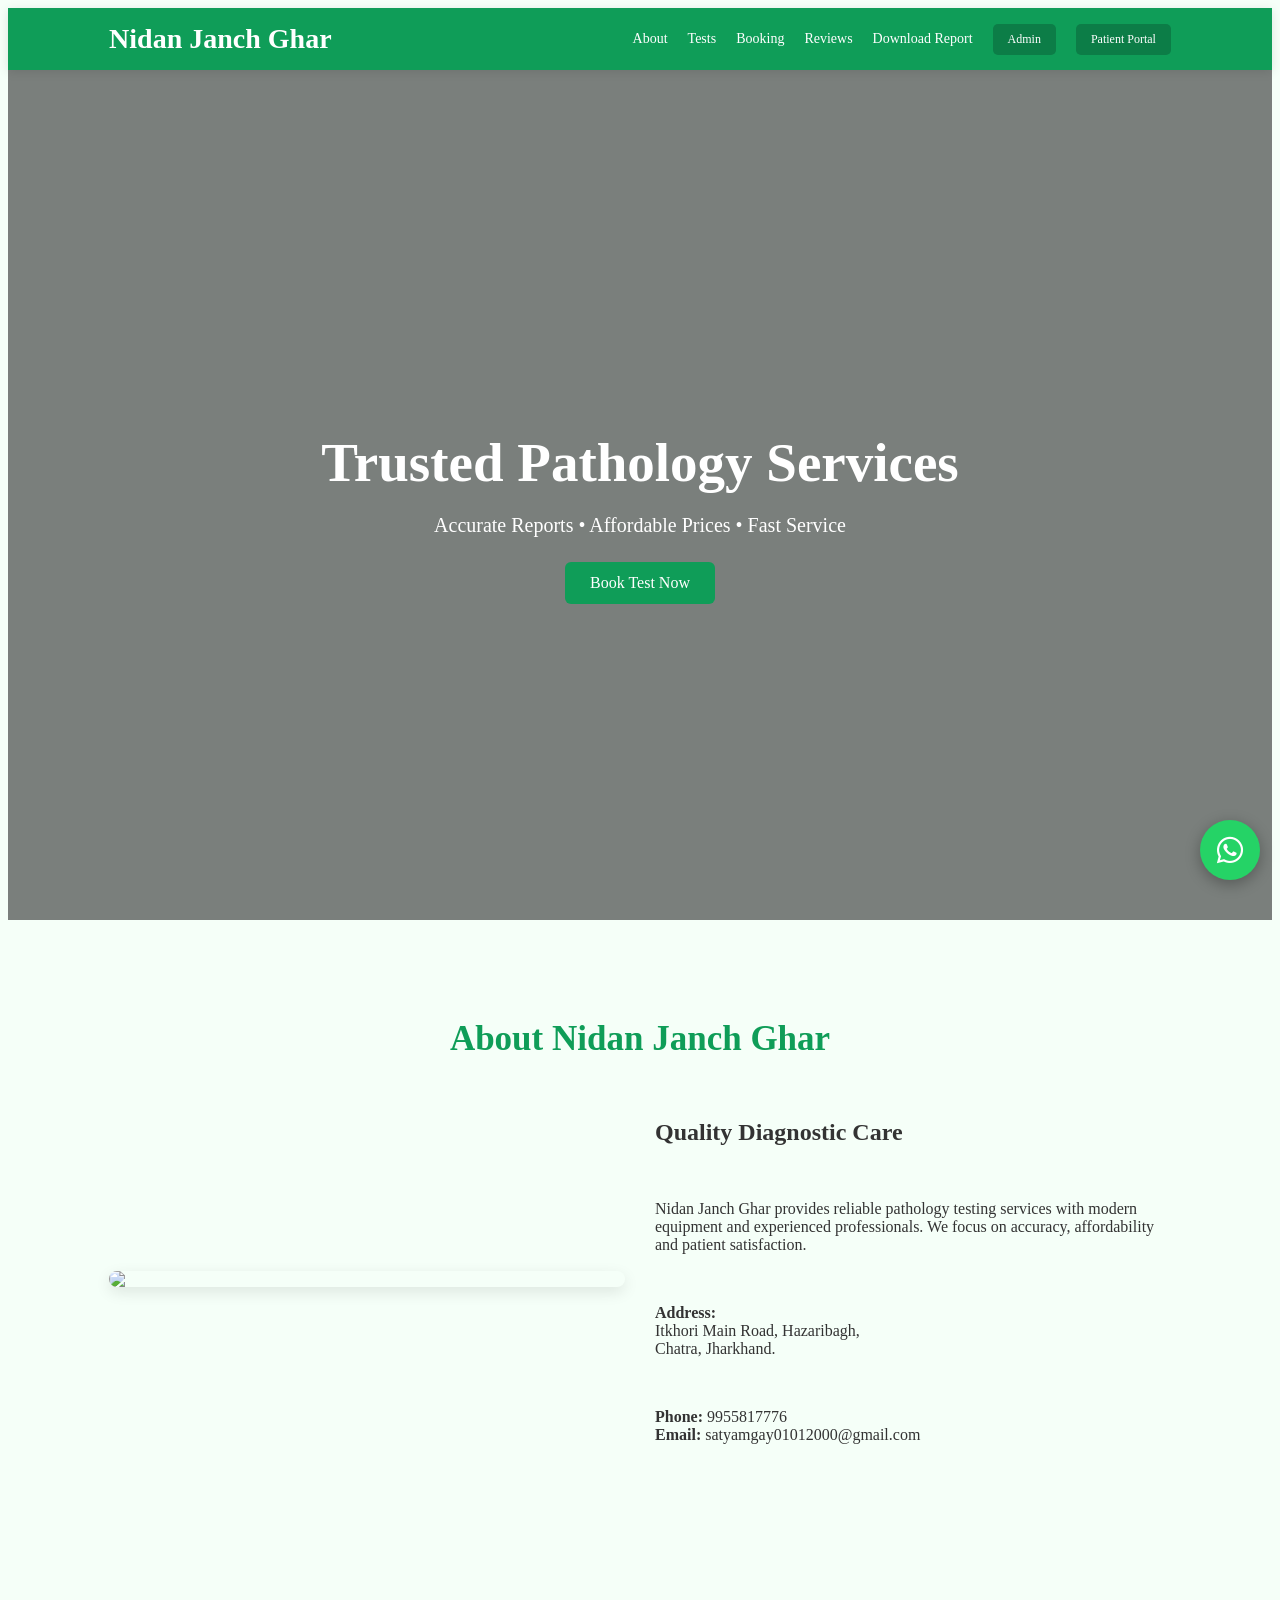
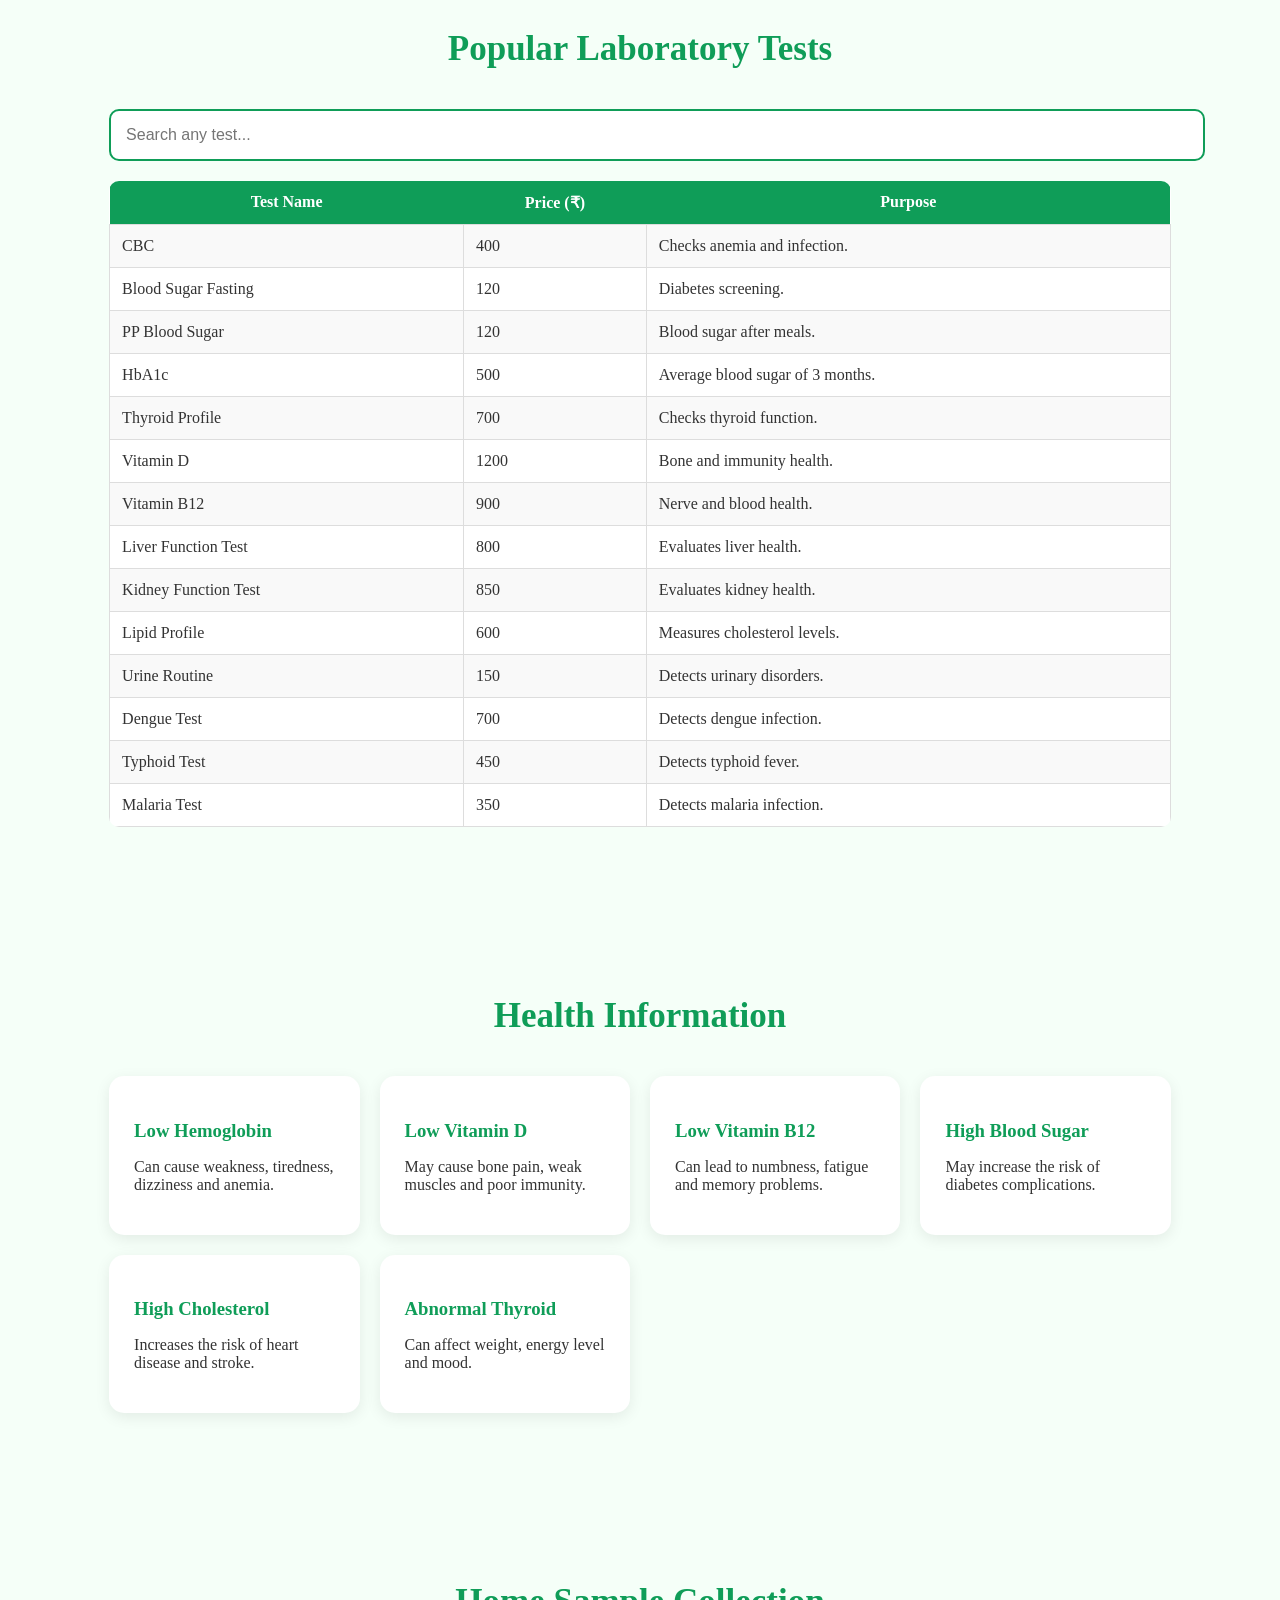
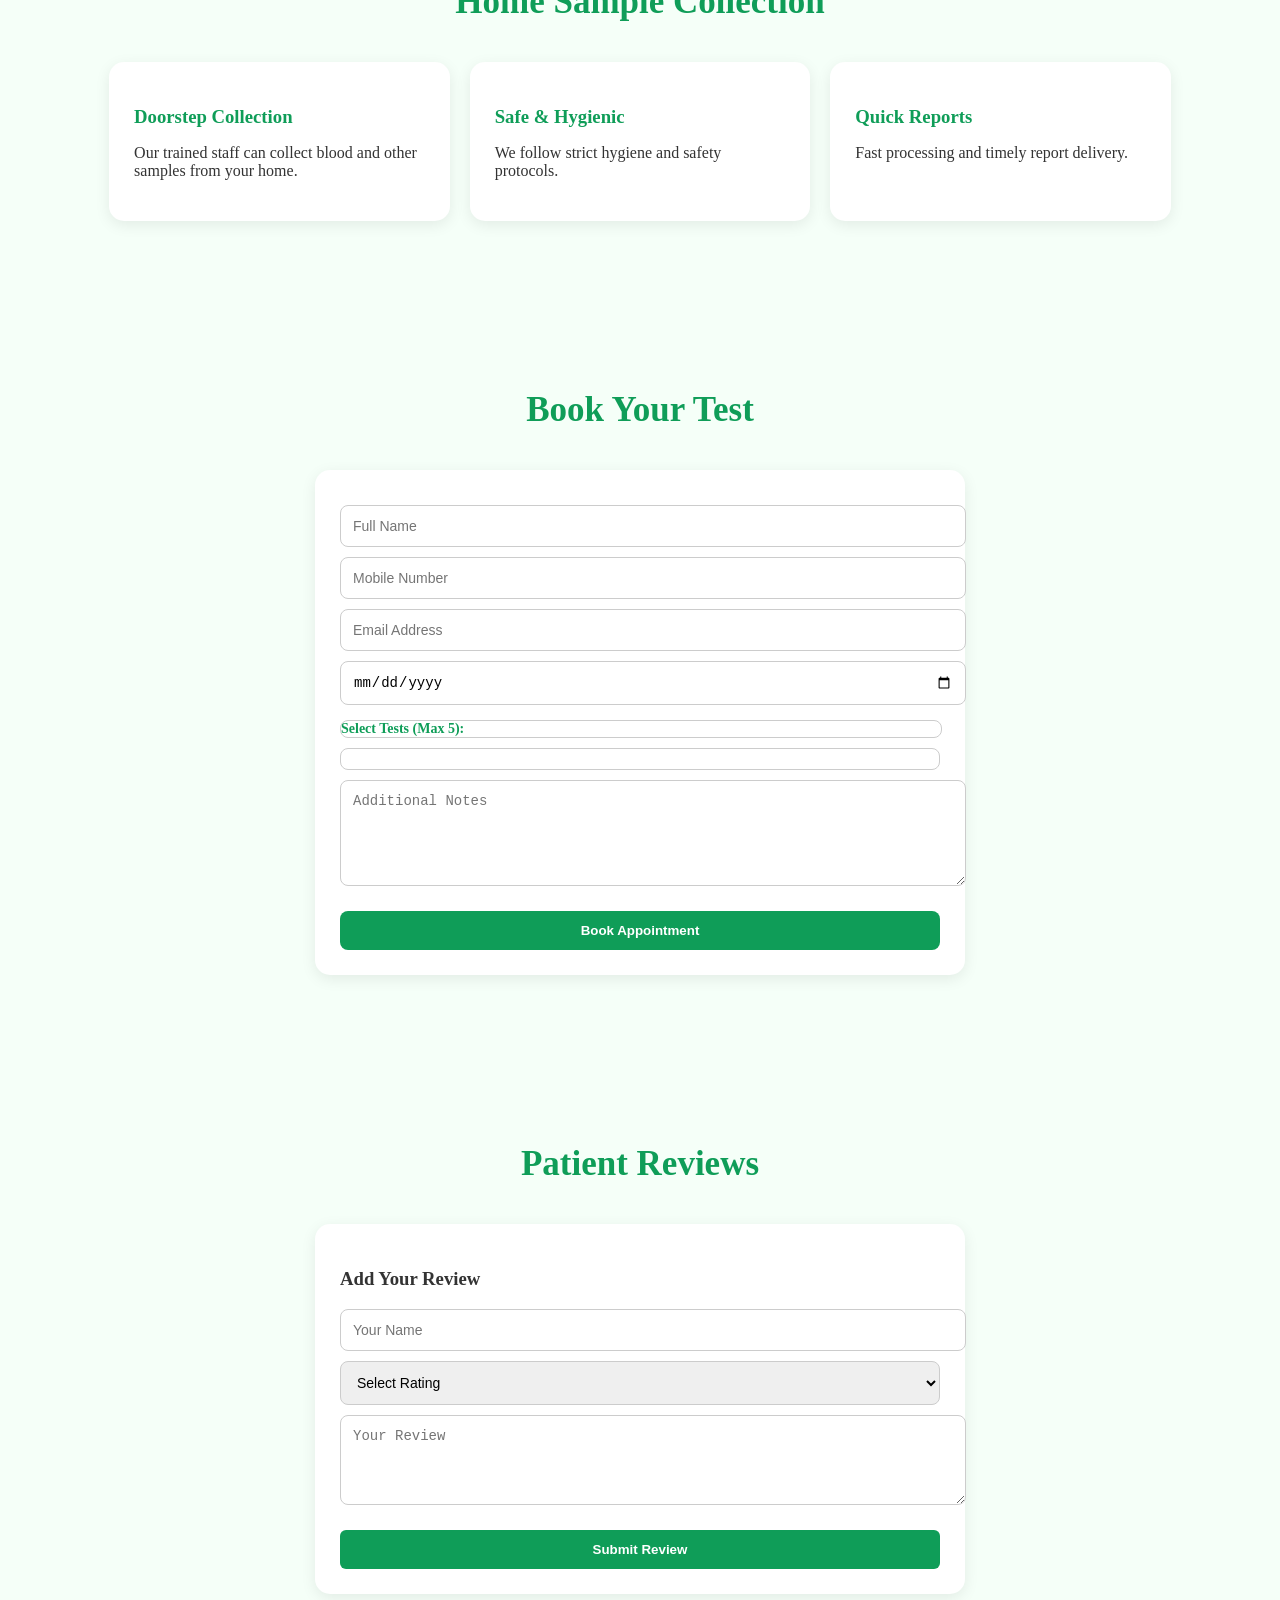
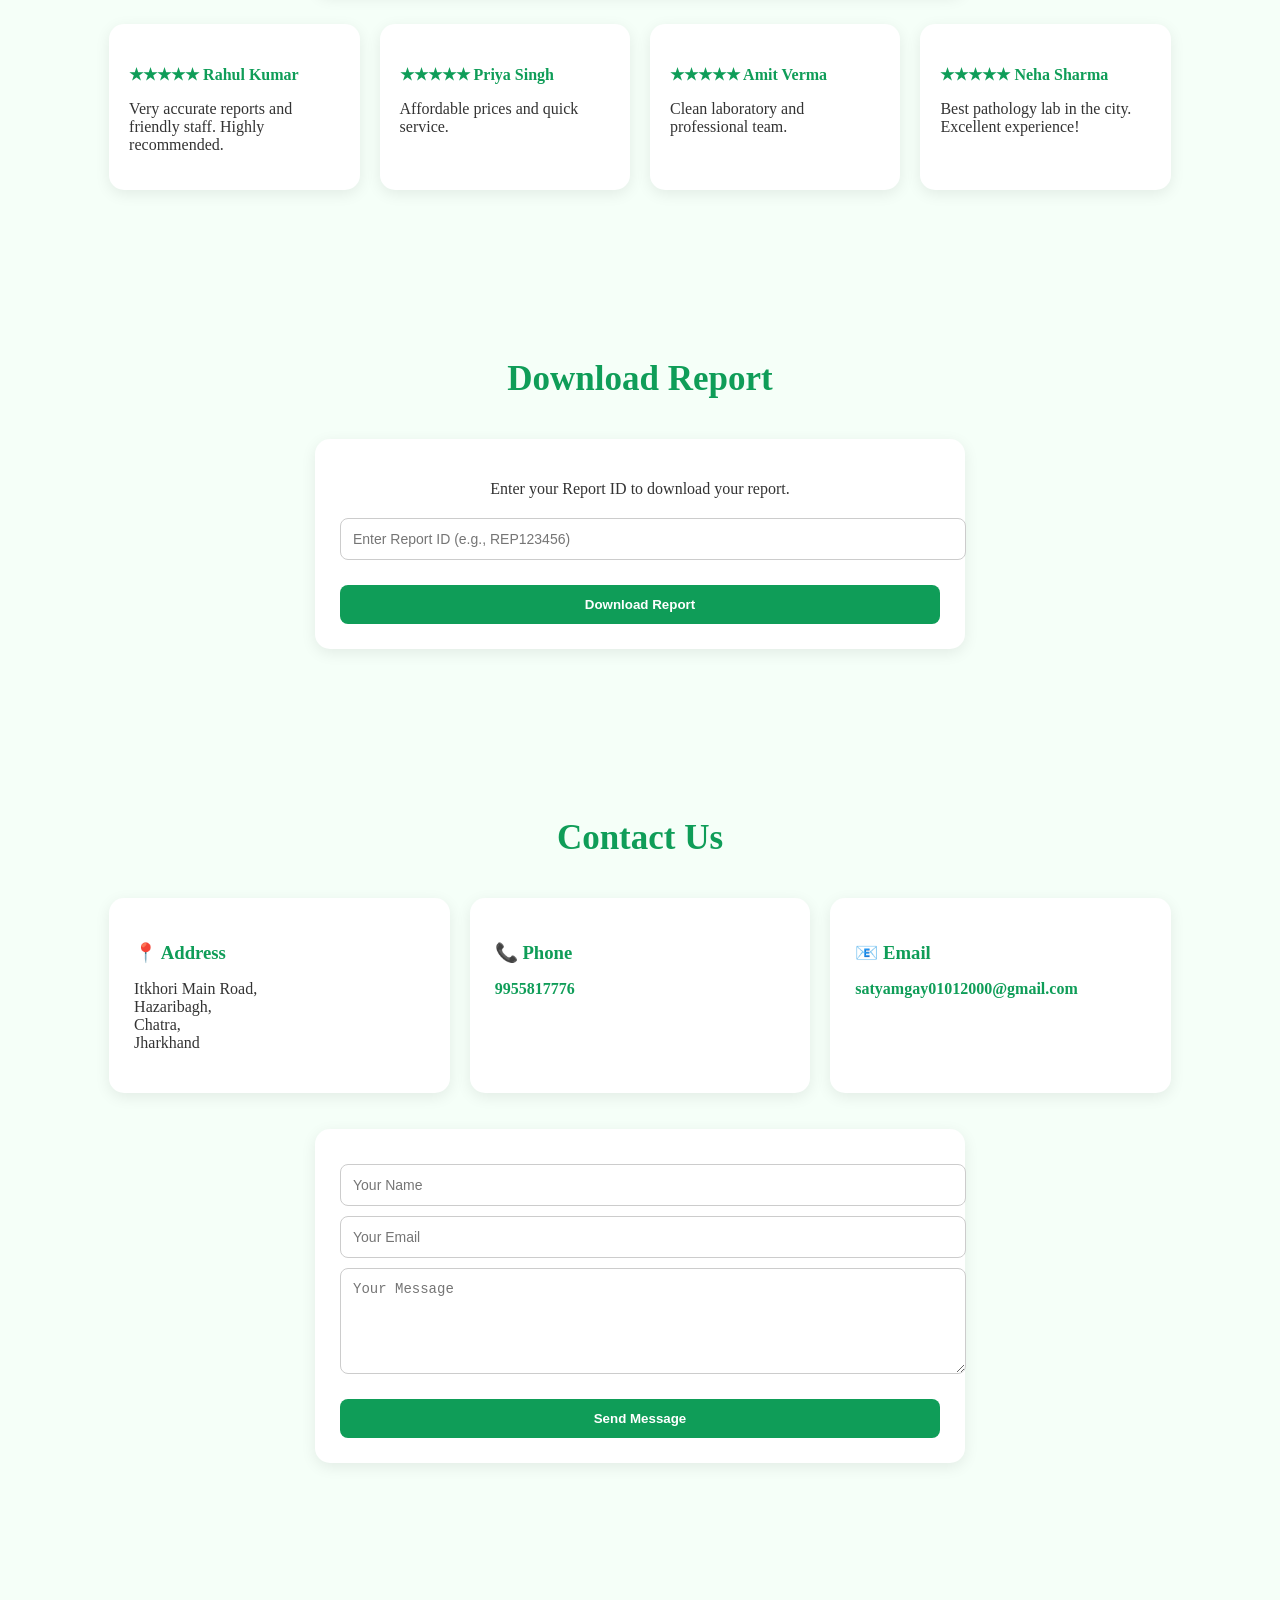
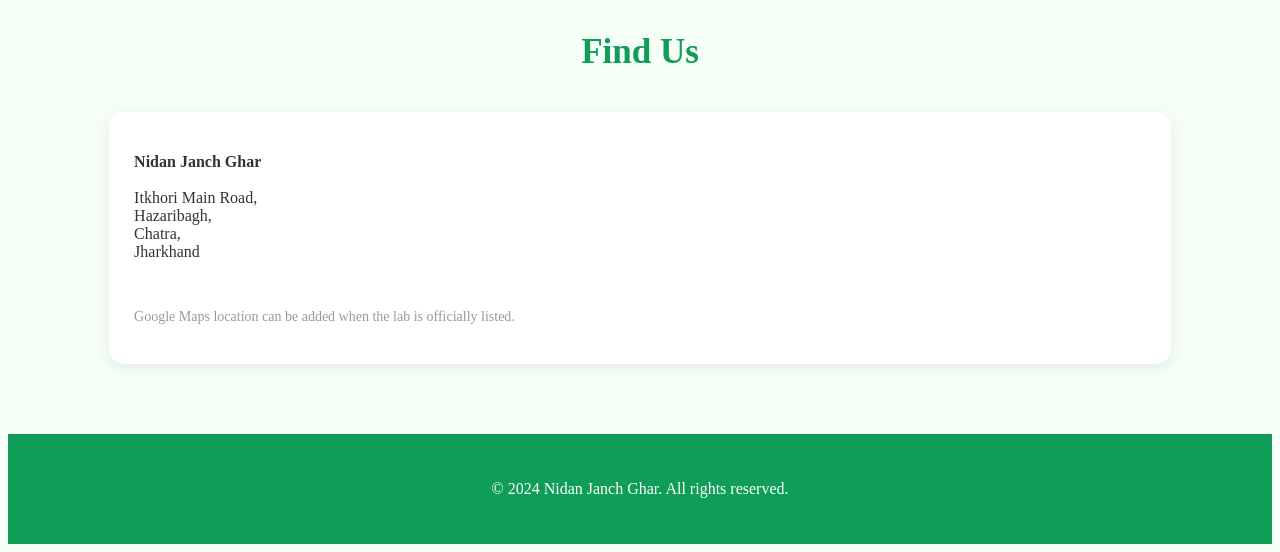
==== index.html @ 17cfbc44 "Add initial HTML structure for Nidan Janch Ghar" ====
<!DOCTYPE html>
<html lang="en">
<head>
<meta charset="UTF-8">
<meta name="viewport" content="width=device-width, initial-scale=1.0">
<title>Nidan Janch Ghar</title>
<link rel="stylesheet" href="https://cdnjs.cloudflare.com/ajax/libs/font-awesome/6.5.1/css/all.min.css">
<link rel="stylesheet" href="style.css">
</head>

<body>

<header>

<div class="logo">
Nidan Janch Ghar
</div>

<nav id="navMenu">
<a href="#about">About</a>
<a href="#tests">Tests</a>
<a href="#booking">Booking</a>
<a href="#reviews">Reviews</a>
<a href="#download">Download Report</a>
<a href="admin.html" class="btn-small">Admin</a>
<a href="patient.html" class="btn-small">Patient Portal</a>
</nav>

<button class="menu-toggle" id="menuToggle">
<i class="fas fa-bars"></i>
</button>

</header>

<section class="hero">

<div class="hero-content">

<h1>Trusted Pathology Services</h1>

<p>
Accurate Reports • Affordable Prices • Fast Service
</p>

<a href="#booking" class="btn">
Book Test Now
</a>

</div>

</section>

<section id="about">

<h2 class="section-title">
About Nidan Janch Ghar
</h2>

<div class="about">

<img src="https://images.unsplash.com/photo-1579684385127-1ef15d508118">

<div>

<h2>Quality Diagnostic Care</h2>

<br>

<p>
Nidan Janch Ghar provides reliable pathology testing services
with modern equipment and experienced professionals.
We focus on accuracy, affordability and patient satisfaction.
</p>

<br>

<p>
<strong>Address:</strong><br>
Itkhori Main Road, Hazaribagh,<br>
Chatra, Jharkhand.
</p>

<br>

<p>
<strong>Phone:</strong> 9955817776<br>
<strong>Email:</strong> satyamgay01012000@gmail.com
</p>

</div>

</div>

</section>

<section id="tests">

<h2 class="section-title">
Popular Laboratory Tests
</h2>

<input
type="text"
id="searchInput"
class="search-box"
placeholder="Search any test..."
onkeyup="searchTests()">

<table id="testTable">

<tr>
<th>Test Name</th>
<th>Price (₹)</th>
<th>Purpose</th>
</tr>

</table>

<script>
function loadTests() {
  const tests = JSON.parse(localStorage.getItem('tests')) || [
    {id: 1, name: 'CBC', price: 400, purpose: 'Checks anemia and infection.'},
    {id: 2, name: 'Blood Sugar Fasting', price: 120, purpose: 'Diabetes screening.'},
    {id: 3, name: 'PP Blood Sugar', price: 120, purpose: 'Blood sugar after meals.'},
    {id: 4, name: 'HbA1c', price: 500, purpose: 'Average blood sugar of 3 months.'},
    {id: 5, name: 'Thyroid Profile', price: 700, purpose: 'Checks thyroid function.'},
    {id: 6, name: 'Vitamin D', price: 1200, purpose: 'Bone and immunity health.'},
    {id: 7, name: 'Vitamin B12', price: 900, purpose: 'Nerve and blood health.'},
    {id: 8, name: 'Liver Function Test', price: 800, purpose: 'Evaluates liver health.'},
    {id: 9, name: 'Kidney Function Test', price: 850, purpose: 'Evaluates kidney health.'},
    {id: 10, name: 'Lipid Profile', price: 600, purpose: 'Measures cholesterol levels.'},
    {id: 11, name: 'Urine Routine', price: 150, purpose: 'Detects urinary disorders.'},
    {id: 12, name: 'Dengue Test', price: 700, purpose: 'Detects dengue infection.'},
    {id: 13, name: 'Typhoid Test', price: 450, purpose: 'Detects typhoid fever.'},
    {id: 14, name: 'Malaria Test', price: 350, purpose: 'Detects malaria infection.'},
  ];
  
  let html = '<tr><th>Test Name</th><th>Price (₹)</th><th>Purpose</th></tr>';
  tests.forEach(test => {
    html += `<tr>
      <td>${test.name}</td>
      <td>${test.price}</td>
      <td>${test.purpose}</td>
    </tr>`;
  });
  
  document.getElementById('testTable').innerHTML = html;
}

function searchTests() {
  const input = document.getElementById('searchInput').value.toLowerCase();
  const tests = JSON.parse(localStorage.getItem('tests')) || [];
  const table = document.getElementById('testTable');
  
  let html = '<tr><th>Test Name</th><th>Price (₹)</th><th>Purpose</th></tr>';
  
  tests.forEach(test => {
    if(test.name.toLowerCase().includes(input) || test.purpose.toLowerCase().includes(input)) {
      html += `<tr>
        <td>${test.name}</td>
        <td>${test.price}</td>
        <td>${test.purpose}</td>
      </tr>`;
    }
  });
  
  table.innerHTML = html;
}

loadTests();
</script>

</section>


<section>

<h2 class="section-title">
Health Information
</h2>

<div class="cards">

<div class="card">
<h3>Low Hemoglobin</h3>
<p>
Can cause weakness, tiredness, dizziness and anemia.
</p>
</div>

<div class="card">
<h3>Low Vitamin D</h3>
<p>
May cause bone pain, weak muscles and poor immunity.
</p>
</div>

<div class="card">
<h3>Low Vitamin B12</h3>
<p>
Can lead to numbness, fatigue and memory problems.
</p>
</div>

<div class="card">
<h3>High Blood Sugar</h3>
<p>
May increase the risk of diabetes complications.
</p>
</div>

<div class="card">
<h3>High Cholesterol</h3>
<p>
Increases the risk of heart disease and stroke.
</p>
</div>

<div class="card">
<h3>Abnormal Thyroid</h3>
<p>
Can affect weight, energy level and mood.
</p>
</div>

</div>

</section>


<section>

<h2 class="section-title">
Home Sample Collection
</h2>

<div class="cards">

<div class="card">
<h3>Doorstep Collection</h3>
<p>
Our trained staff can collect blood and other samples from your home.
</p>
</div>

<div class="card">
<h3>Safe & Hygienic</h3>
<p>
We follow strict hygiene and safety protocols.
</p>
</div>

<div class="card">
<h3>Quick Reports</h3>
<p>
Fast processing and timely report delivery.
</p>
</div>

</div>

</section>

<section id="booking">

<h2 class="section-title">
Book Your Test
</h2>

<div id="successMessage" class="success-message">
✓ Appointment booked successfully!
</div>

<form id="bookingForm">

<input
id="name"
type="text"
placeholder="Full Name"
required>

<input
id="phone"
type="tel"
placeholder="Mobile Number"
pattern="[0-9]{10}"
title="Please enter a valid 10-digit phone number"
required>

<input
id="email"
type="email"
placeholder="Email Address"
required>

<input
id="date"
type="date"
required>

<label>Select Tests (Max 5):</label>
<div id="testCheckboxes" style="max-height: 200px; overflow-y: auto; border: 1px solid #ccc; padding: 10px; border-radius: 8px; margin: 10px 0;">
</div>

<textarea
id="notes"
rows="5"
placeholder="Additional Notes"></textarea>

<button type="submit" id="submitBtn">
Book Appointment
</button>

</form>

<script>
function loadTestCheckboxes() {
  const tests = JSON.parse(localStorage.getItem('tests')) || [];
  let html = '';
  tests.forEach(test => {
    html += `<label style="display: block; margin: 8px 0;">
      <input type="checkbox" value="${test.name}" class="testCheckbox"> ${test.name} - ₹${test.price}
    </label>`;
  });
  document.getElementById('testCheckboxes').innerHTML = html;
  
  document.querySelectorAll('.testCheckbox').forEach(checkbox => {
    checkbox.addEventListener('change', function() {
      const checkedCount = document.querySelectorAll('.testCheckbox:checked').length;
      if(checkedCount > 5) {
        this.checked = false;
        alert('Maximum 5 tests can be selected!');
      }
    });
  });
}

document.getElementById('bookingForm').addEventListener('submit', function(e) {
  e.preventDefault();
  
  const selectedTests = Array.from(document.querySelectorAll('.testCheckbox:checked')).map(cb => cb.value);
  
  if(selectedTests.length === 0) {
    alert('Please select at least one test!');
    return;
  }
  
  const booking = {
    name: document.getElementById('name').value,
    phone: document.getElementById('phone').value,
    email: document.getElementById('email').value,
    date: document.getElementById('date').value,
    tests: selectedTests,
    notes: document.getElementById('notes').value,
    bookingId: 'BK' + Date.now()
  };
  
  let bookings = JSON.parse(localStorage.getItem('bookings')) || [];
  bookings.push(booking);
  localStorage.setItem('bookings', JSON.stringify(bookings));
  
  document.getElementById('successMessage').style.display = 'block';
  setTimeout(() => {
    document.getElementById('successMessage').style.display = 'none';
  }, 3000);
  
  this.reset();
  loadTestCheckboxes();
});

loadTestCheckboxes();
</script>

</section>


<section id="reviews">

<h2 class="section-title">
Patient Reviews
</h2>

<form id="reviewForm" style="max-width: 600px; margin: 0 auto 30px;">
<h3>Add Your Review</h3>
<input type="text" id="reviewName" placeholder="Your Name" required>
<select id="reviewRating" required>
<option value="">Select Rating</option>
<option value="5">★★★★★ Excellent</option>
<option value="4">★★★★☆ Very Good</option>
<option value="3">★★★☆☆ Good</option>
<option value="2">★★☆☆☆ Fair</option>
<option value="1">★☆☆☆☆ Poor</option>
</select>
<textarea id="reviewText" rows="4" placeholder="Your Review" required></textarea>
<button type="submit" class="btn">Submit Review</button>
</form>

<div class="cards" id="reviewsContainer">

</div>

<script>
function loadReviews() {
  const reviews = JSON.parse(localStorage.getItem('reviews')) || [
    {name: 'Rahul Kumar', rating: 5, text: 'Very accurate reports and friendly staff. Highly recommended.'},
    {name: 'Priya Singh', rating: 5, text: 'Affordable prices and quick service.'},
    {name: 'Amit Verma', rating: 5, text: 'Clean laboratory and professional team.'},
    {name: 'Neha Sharma', rating: 5, text: 'Best pathology lab in the city. Excellent experience!'}
  ];
  
  let html = '';
  reviews.forEach(review => {
    const stars = '★'.repeat(review.rating) + '☆'.repeat(5-review.rating);
    html += `<div class="review">
      <h4>${stars} ${review.name}</h4>
      <p>${review.text}</p>
    </div>`;
  });
  
  document.getElementById('reviewsContainer').innerHTML = html;
}

document.getElementById('reviewForm').addEventListener('submit', function(e) {
  e.preventDefault();
  
  const review = {
    name: document.getElementById('reviewName').value,
    rating: parseInt(document.getElementById('reviewRating').value),
    text: document.getElementById('reviewText').value
  };
  
  let reviews = JSON.parse(localStorage.getItem('reviews')) || [];
  reviews.push(review);
  localStorage.setItem('reviews', JSON.stringify(reviews));
  
  this.reset();
  loadReviews();
  alert('Thank you for your review!');
});

loadReviews();
</script>

</section>


<section id="download">

<h2 class="section-title">
Download Report
</h2>

<form id="reportForm">

<p style="text-align: center; margin-bottom: 20px;">
Enter your Report ID to download your report.
</p>

<input
id="reportId"
type="text"
placeholder="Enter Report ID (e.g., REP123456)"
required>

<button type="submit">
Download Report
</button>

</form>

<script>
document.getElementById('reportForm').addEventListener('submit', function(e) {
  e.preventDefault();
  
  const reportId = document.getElementById('reportId').value;
  const reports = JSON.parse(localStorage.getItem('reports')) || [];
  
  const report = reports.find(r => r.reportId === reportId);
  
  if(report) {
    alert(`Report Found!\nPatient: ${report.patientName}\nTests: ${report.tests}\n\nDownload starting...`);
  } else {
    alert('Report ID not found. Please check and try again.');
  }
  
  document.getElementById('reportId').value = '';
});
</script>

</section>


<section id="contact">

<h2 class="section-title">
Contact Us
</h2>

<div class="cards">

<div class="card">

<h3>📍 Address</h3>

<p>
Itkhori Main Road,<br>
Hazaribagh,<br>
Chatra,<br>
Jharkhand
</p>

</div>

<div class="card">

<h3>📞 Phone</h3>

<p>
<a href="tel:9955817776" style="color:#0f9d58; text-decoration:none; font-weight:bold;">
9955817776
</a>
</p>

</div>

<div class="card">

<h3>📧 Email</h3>

<p>
<a href="mailto:satyamgay01012000@gmail.com" style="color:#0f9d58; text-decoration:none; font-weight:bold;">
satyamgay01012000@gmail.com
</a>
</p>

</div>

</div>

<br><br>

<div id="contactSuccessMessage" class="success-message">
✓ Message sent successfully!
</div>

<form id="contactForm">

<input
id="contactName"
type="text"
placeholder="Your Name"
required>

<input
id="contactEmail"
type="email"
placeholder="Your Email"
required>

<textarea
id="contactMessage"
rows="5"
placeholder="Your Message"
required></textarea>

<button type="submit">
Send Message
</button>

</form>

<script>
document.getElementById('contactForm').addEventListener('submit', function(e) {
  e.preventDefault();
  
  const message = {
    name: document.getElementById('contactName').value,
    email: document.getElementById('contactEmail').value,
    message: document.getElementById('contactMessage').value,
    date: new Date().toLocaleDateString()
  };
  
  let messages = JSON.parse(localStorage.getItem('messages')) || [];
  messages.push(message);
  localStorage.setItem('messages', JSON.stringify(messages));
  
  document.getElementById('contactSuccessMessage').style.display = 'block';
  setTimeout(() => {
    document.getElementById('contactSuccessMessage').style.display = 'none';
  }, 3000);
  
  this.reset();
});
</script>

</section>


<section>

<h2 class="section-title">
Find Us
</h2>

<div class="card">

<p>
<strong>Nidan Janch Ghar</strong><br><br>
Itkhori Main Road,<br>
Hazaribagh,<br>
Chatra,<br>
Jharkhand
</p>

<br>

<p style="color:#999; font-size:14px;">
Google Maps location can be added when the lab is officially listed.
</p>

</div>

</section>

<footer>
<p>&copy; 2024 Nidan Janch Ghar. All rights reserved.</p>
</footer>

<a
href="https://wa.me/919955817776"
class="whatsapp"
target="_blank"
title="Chat on WhatsApp">

<i class="fab fa-whatsapp"></i>

</a>

<script>
document.getElementById('menuToggle').addEventListener('click', function() {
  document.getElementById('navMenu').classList.toggle('active');
});
</script>

</body>
</html>
---- style.css ----
name=style.css
*{
margin:0;
padding:0;
box-sizing:border-box;
font-family:'Segoe UI',sans-serif;
scroll-behavior:smooth;
}

body{
background:#f5fff8;
color:#333;
}

header{
background:#0f9d58;
color:white;
padding:15px 8%;
display:flex;
justify-content:space-between;
align-items:center;
position:sticky;
top:0;
z-index:1000;
box-shadow: 0 2px 10px rgba(0,0,0,0.1);
}

.logo{
font-size:28px;
font-weight:bold;
}

nav{
display:flex;
gap:20px;
align-items:center;
}

nav a{
color:white;
text-decoration:none;
font-weight:500;
transition: color 0.3s;
font-size:14px;
}

nav a:hover{
color:#d4ffd4;
}

.btn-small{
background:#0c7d47;
padding:8px 15px !important;
border-radius:5px;
font-size:12px !important;
}

.btn-small:hover{
background:#0a5a35 !important;
}

.menu-toggle{
display:none;
background:none;
border:none;
color:white;
font-size:24px;
cursor:pointer;
}

.hero{
background:linear-gradient(rgba(0,0,0,.5), rgba(0,0,0,.5)),
url('https://images.unsplash.com/photo-1581595219315-a187dd40c322');
background-size:cover;
background-position:center;
height:90vh;
display:flex;
align-items:center;
justify-content:center;
text-align:center;
color:white;
padding:20px;
}

.hero-content h1{
font-size:55px;
margin-bottom:15px;
animation: fadeInDown 0.8s ease;
}

.hero-content p{
font-size:20px;
margin-bottom:25px;
animation: fadeInUp 0.8s ease 0.2s both;
}

.btn{
background:#0f9d58;
padding:12px 25px;
color:white;
text-decoration:none;
border-radius:6px;
display:inline-block;
border:none;
cursor:pointer;
transition: all 0.3s;
animation: fadeInUp 0.8s ease 0.4s both;
}

.btn:hover{
background:#0c7d47;
transform: translateY(-3px);
box-shadow: 0 5px 15px rgba(0,0,0,0.3);
}

section{
padding:70px 8%;
}

.section-title{
text-align:center;
margin-bottom:40px;
font-size:35px;
color:#0f9d58;
}

.about{
display:grid;
grid-template-columns:1fr 1fr;
gap:30px;
align-items:center;
}

.about img{
width:100%;
border-radius:15px;
box-shadow: 0 5px 15px rgba(0,0,0,0.1);
}

.cards{
display:grid;
grid-template-columns:repeat(auto-fit,minmax(250px,1fr));
gap:20px;
}

.card{
background:white;
padding:25px;
border-radius:15px;
box-shadow:0 4px 15px rgba(0,0,0,.08);
transition: all 0.3s;
}

.card:hover{
transform: translateY(-5px);
box-shadow: 0 8px 20px rgba(15,157,88,0.2);
}

.card h3{
color:#0f9d58;
margin-bottom:10px;
}

.search-box{
width:100%;
padding:15px;
border:2px solid #0f9d58;
border-radius:10px;
margin-bottom:20px;
font-size:16px;
transition: all 0.3s;
}

.search-box:focus{
outline:none;
box-shadow: 0 0 10px rgba(15,157,88,0.3);
}

table{
width:100%;
border-collapse:collapse;
background:white;
border-radius: 10px;
overflow: hidden;
}

table th{
background:#0f9d58;
color:white;
padding:12px;
}

table td{
padding:12px;
border:1px solid #ddd;
}

table tr:nth-child(even){
background:#f9f9f9;
}

table tr:hover{
background:#e8f5e9;
}

form{
background:white;
padding:25px;
border-radius:15px;
box-shadow:0 4px 15px rgba(0,0,0,.08);
max-width:600px;
margin:0 auto;
}

form input,
form textarea,
form select,
form label{
width:100%;
padding:12px;
margin:10px 0;
border:1px solid #ccc;
border-radius:8px;
font-size:14px;
transition: all 0.3s;
display:block;
}

form label{
padding:0;
margin:15px 0 5px 0;
font-weight:bold;
color:#0f9d58;
}

form input:focus,
form textarea:focus,
form select:focus{
outline:none;
border-color:#0f9d58;
box-shadow: 0 0 8px rgba(15,157,88,0.3);
}

form button{
background:#0f9d58;
color:white;
padding:12px 20px;
border:none;
border-radius:8px;
cursor:pointer;
width:100%;
font-weight:bold;
transition: all 0.3s;
margin-top:15px;
}

form button:hover{
background:#0c7d47;
transform: translateY(-2px);
}

form button:disabled{
background:#ccc;
cursor:not-allowed;
}

.review{
background:white;
padding:20px;
border-radius:15px;
box-shadow:0 4px 15px rgba(0,0,0,.08);
}

.review h4{
color:#0f9d58;
margin-bottom:8px;
}

footer{
background:#0f9d58;
color:white;
padding:30px;
text-align:center;
}

.whatsapp{
position:fixed;
bottom:20px;
right:20px;
background:#25D366;
width:60px;
height:60px;
border-radius:50%;
display:flex;
justify-content:center;
align-items:center;
font-size:30px;
color:white;
text-decoration:none;
box-shadow:0 4px 15px rgba(0,0,0,.3);
transition: all 0.3s;
z-index:999;
}

.whatsapp:hover{
transform: scale(1.1);
}

.success-message{
display:none;
background:#4caf50;
color:white;
padding:15px;
border-radius:8px;
margin-bottom:20px;
text-align:center;
animation: slideIn 0.5s ease;
}

.error-message{
display:none;
background:#f44336;
color:white;
padding:15px;
border-radius:8px;
margin-bottom:20px;
text-align:center;
animation: slideIn 0.5s ease;
}

.login-container{
display:flex;
justify-content:center;
align-items:center;
min-height:100vh;
background:linear-gradient(135deg, #0f9d58, #0c7d47);
}

.login-box{
background:white;
padding:40px;
border-radius:15px;
box-shadow:0 10px 40px rgba(0,0,0,0.2);
width:100%;
max-width:400px;
}

.login-box h2{
text-align:center;
color:#0f9d58;
margin-bottom:30px;
}

.login-box input{
width:100%;
padding:12px;
margin:10px 0;
border:1px solid #ccc;
border-radius:8px;
font-size:14px;
}

.login-box input:focus{
outline:none;
border-color:#0f9d58;
box-shadow: 0 0 8px rgba(15,157,88,0.3);
}

.login-box button{
width:100%;
padding:12px;
background:#0f9d58;
color:white;
border:none;
border-radius:8px;
font-weight:bold;
cursor:pointer;
margin-top:15px;
transition: all 0.3s;
}

.login-box button:hover{
background:#0c7d47;
}

.dashboard{
background:#f5fff8;
min-height:100vh;
padding:20px;
}

.dashboard-header{
background:#0f9d58;
color:white;
padding:20px;
border-radius:10px;
margin-bottom:30px;
display:flex;
justify-content:space-between;
align-items:center;
}

.dashboard-header button{
background:#0c7d47;
color:white;
padding:10px 15px;
border:none;
border-radius:5px;
cursor:pointer;
}

.admin-table{
width:100%;
border-collapse:collapse;
background:white;
border-radius:10px;
margin-bottom:30px;
}

.admin-table th{
background:#0f9d58;
color:white;
padding:15px;
text-align:left;
}

.admin-table td{
padding:15px;
border:1px solid #ddd;
}

.admin-table tr:hover{
background:#e8f5e9;
}

.admin-table button{
padding:8px 12px;
margin:0 5px;
border:none;
border-radius:5px;
cursor:pointer;
font-weight:bold;
}

.edit-btn{
background:#2196F3;
color:white;
}

.delete-btn{
background:#f44336;
color:white;
}

.add-btn{
background:#4caf50;
color:white;
}

.modal{
display:none;
position:fixed;
z-index:2000;
left:0;
top:0;
width:100%;
height:100%;
background-color:rgba(0,0,0,0.4);
}

.modal-content{
background-color:#fefefe;
margin:10% auto;
padding:20px;
border:1px solid #888;
border-radius:10px;
width:90%;
max-width:500px;
}

.close{
color:#aaa;
float:right;
font-size:28px;
font-weight:bold;
cursor:pointer;
}

.close:hover{
color:#000;
}

@keyframes fadeInDown{
from{
opacity:0;
transform:translateY(-30px);
}
to{
opacity:1;
transform:translateY(0);
}
}

@keyframes fadeInUp{
from{
opacity:0;
transform:translateY(30px);
}
to{
opacity:1;
transform:translateY(0);
}
}

@keyframes slideIn{
from{
transform:translateX(-100%);
}
to{
transform:translateX(0);
}
}

@media(max-width:768px){

.about{
grid-template-columns:1fr;
}

.hero-content h1{
font-size:35px;
}

nav{
display:none;
position:absolute;
top:60px;
left:0;
right:0;
background:#0f9d58;
flex-direction:column;
padding:20px 8%;
gap:10px;
}

nav.active{
display:flex;
}

.menu-toggle{
display:block;
}

section{
padding:40px 5%;
}

.section-title{
font-size:25px;
}

form{
padding:15px;
}

.login-box{
width:90%;
padding:20px;
}

}
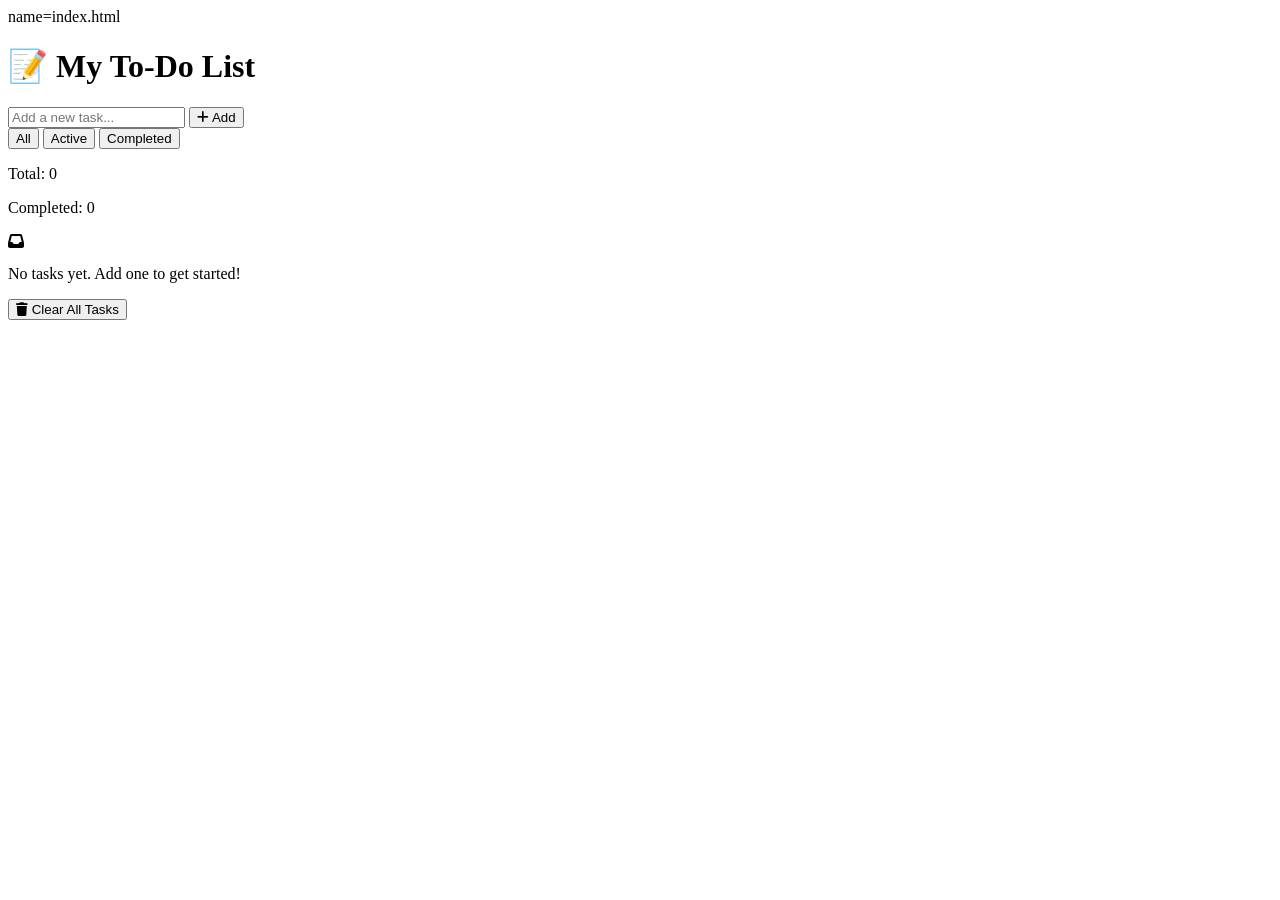
==== commit b4541c6f: "Add initial HTML structure for To-Do List app" ====
--- a/index.html
+++ b/index.html
@@ -1,646 +1,56 @@
+name=index.html
 <!DOCTYPE html>
 <html lang="en">
 <head>
-<meta charset="UTF-8">
-<meta name="viewport" content="width=device-width, initial-scale=1.0">
-<title>Nidan Janch Ghar</title>
-<link rel="stylesheet" href="https://cdnjs.cloudflare.com/ajax/libs/font-awesome/6.5.1/css/all.min.css">
-<link rel="stylesheet" href="style.css">
+    <meta charset="UTF-8">
+    <meta name="viewport" content="width=device-width, initial-scale=1.0">
+    <title>My To-Do List</title>
+    <link rel="stylesheet" href="https://cdnjs.cloudflare.com/ajax/libs/font-awesome/6.5.1/css/all.min.css">
+    <link rel="stylesheet" href="style.css">
 </head>
-
 <body>
 
-<header>
+<div class="container">
+    <div class="todo-box">
+        <h1>📝 My To-Do List</h1>
+        
+        <div class="input-section">
+            <input 
+                type="text" 
+                id="taskInput" 
+                placeholder="Add a new task..." 
+                onkeypress="handleKeyPress(event)">
+            <button onclick="addTask()" class="add-btn">
+                <i class="fas fa-plus"></i> Add
+            </button>
+        </div>
 
-<div class="logo">
-Nidan Janch Ghar
+        <div class="filter-section">
+            <button class="filter-btn active" onclick="filterTasks('all')">All</button>
+            <button class="filter-btn" onclick="filterTasks('active')">Active</button>
+            <button class="filter-btn" onclick="filterTasks('completed')">Completed</button>
+        </div>
+
+        <div class="stats">
+            <p>Total: <span id="totalTasks">0</span></p>
+            <p>Completed: <span id="completedTasks">0</span></p>
+        </div>
+
+        <ul class="task-list" id="taskList">
+        </ul>
+
+        <div class="empty-state" id="emptyState">
+            <i class="fas fa-inbox"></i>
+            <p>No tasks yet. Add one to get started!</p>
+        </div>
+
+        <button onclick="clearAllTasks()" class="clear-all-btn hidden">
+            <i class="fas fa-trash"></i> Clear All Tasks
+        </button>
+    </div>
 </div>
 
-<nav id="navMenu">
-<a href="#about">About</a>
-<a href="#tests">Tests</a>
-<a href="#booking">Booking</a>
-<a href="#reviews">Reviews</a>
-<a href="#download">Download Report</a>
-<a href="admin.html" class="btn-small">Admin</a>
-<a href="patient.html" class="btn-small">Patient Portal</a>
-</nav>
-
-<button class="menu-toggle" id="menuToggle">
-<i class="fas fa-bars"></i>
-</button>
-
-</header>
-
-<section class="hero">
-
-<div class="hero-content">
-
-<h1>Trusted Pathology Services</h1>
-
-<p>
-Accurate Reports • Affordable Prices • Fast Service
-</p>
-
-<a href="#booking" class="btn">
-Book Test Now
-</a>
-
-</div>
-
-</section>
-
-<section id="about">
-
-<h2 class="section-title">
-About Nidan Janch Ghar
-</h2>
-
-<div class="about">
-
-<img src="https://images.unsplash.com/photo-1579684385127-1ef15d508118">
-
-<div>
-
-<h2>Quality Diagnostic Care</h2>
-
-<br>
-
-<p>
-Nidan Janch Ghar provides reliable pathology testing services
-with modern equipment and experienced professionals.
-We focus on accuracy, affordability and patient satisfaction.
-</p>
-
-<br>
-
-<p>
-<strong>Address:</strong><br>
-Itkhori Main Road, Hazaribagh,<br>
-Chatra, Jharkhand.
-</p>
-
-<br>
-
-<p>
-<strong>Phone:</strong> 9955817776<br>
-<strong>Email:</strong> satyamgay01012000@gmail.com
-</p>
-
-</div>
-
-</div>
-
-</section>
-
-<section id="tests">
-
-<h2 class="section-title">
-Popular Laboratory Tests
-</h2>
-
-<input
-type="text"
-id="searchInput"
-class="search-box"
-placeholder="Search any test..."
-onkeyup="searchTests()">
-
-<table id="testTable">
-
-<tr>
-<th>Test Name</th>
-<th>Price (₹)</th>
-<th>Purpose</th>
-</tr>
-
-</table>
-
-<script>
-function loadTests() {
-  const tests = JSON.parse(localStorage.getItem('tests')) || [
-    {id: 1, name: 'CBC', price: 400, purpose: 'Checks anemia and infection.'},
-    {id: 2, name: 'Blood Sugar Fasting', price: 120, purpose: 'Diabetes screening.'},
-    {id: 3, name: 'PP Blood Sugar', price: 120, purpose: 'Blood sugar after meals.'},
-    {id: 4, name: 'HbA1c', price: 500, purpose: 'Average blood sugar of 3 months.'},
-    {id: 5, name: 'Thyroid Profile', price: 700, purpose: 'Checks thyroid function.'},
-    {id: 6, name: 'Vitamin D', price: 1200, purpose: 'Bone and immunity health.'},
-    {id: 7, name: 'Vitamin B12', price: 900, purpose: 'Nerve and blood health.'},
-    {id: 8, name: 'Liver Function Test', price: 800, purpose: 'Evaluates liver health.'},
-    {id: 9, name: 'Kidney Function Test', price: 850, purpose: 'Evaluates kidney health.'},
-    {id: 10, name: 'Lipid Profile', price: 600, purpose: 'Measures cholesterol levels.'},
-    {id: 11, name: 'Urine Routine', price: 150, purpose: 'Detects urinary disorders.'},
-    {id: 12, name: 'Dengue Test', price: 700, purpose: 'Detects dengue infection.'},
-    {id: 13, name: 'Typhoid Test', price: 450, purpose: 'Detects typhoid fever.'},
-    {id: 14, name: 'Malaria Test', price: 350, purpose: 'Detects malaria infection.'},
-  ];
-  
-  let html = '<tr><th>Test Name</th><th>Price (₹)</th><th>Purpose</th></tr>';
-  tests.forEach(test => {
-    html += `<tr>
-      <td>${test.name}</td>
-      <td>${test.price}</td>
-      <td>${test.purpose}</td>
-    </tr>`;
-  });
-  
-  document.getElementById('testTable').innerHTML = html;
-}
-
-function searchTests() {
-  const input = document.getElementById('searchInput').value.toLowerCase();
-  const tests = JSON.parse(localStorage.getItem('tests')) || [];
-  const table = document.getElementById('testTable');
-  
-  let html = '<tr><th>Test Name</th><th>Price (₹)</th><th>Purpose</th></tr>';
-  
-  tests.forEach(test => {
-    if(test.name.toLowerCase().includes(input) || test.purpose.toLowerCase().includes(input)) {
-      html += `<tr>
-        <td>${test.name}</td>
-        <td>${test.price}</td>
-        <td>${test.purpose}</td>
-      </tr>`;
-    }
-  });
-  
-  table.innerHTML = html;
-}
-
-loadTests();
-</script>
-
-</section>
-
-
-<section>
-
-<h2 class="section-title">
-Health Information
-</h2>
-
-<div class="cards">
-
-<div class="card">
-<h3>Low Hemoglobin</h3>
-<p>
-Can cause weakness, tiredness, dizziness and anemia.
-</p>
-</div>
-
-<div class="card">
-<h3>Low Vitamin D</h3>
-<p>
-May cause bone pain, weak muscles and poor immunity.
-</p>
-</div>
-
-<div class="card">
-<h3>Low Vitamin B12</h3>
-<p>
-Can lead to numbness, fatigue and memory problems.
-</p>
-</div>
-
-<div class="card">
-<h3>High Blood Sugar</h3>
-<p>
-May increase the risk of diabetes complications.
-</p>
-</div>
-
-<div class="card">
-<h3>High Cholesterol</h3>
-<p>
-Increases the risk of heart disease and stroke.
-</p>
-</div>
-
-<div class="card">
-<h3>Abnormal Thyroid</h3>
-<p>
-Can affect weight, energy level and mood.
-</p>
-</div>
-
-</div>
-
-</section>
-
-
-<section>
-
-<h2 class="section-title">
-Home Sample Collection
-</h2>
-
-<div class="cards">
-
-<div class="card">
-<h3>Doorstep Collection</h3>
-<p>
-Our trained staff can collect blood and other samples from your home.
-</p>
-</div>
-
-<div class="card">
-<h3>Safe & Hygienic</h3>
-<p>
-We follow strict hygiene and safety protocols.
-</p>
-</div>
-
-<div class="card">
-<h3>Quick Reports</h3>
-<p>
-Fast processing and timely report delivery.
-</p>
-</div>
-
-</div>
-
-</section>
-
-<section id="booking">
-
-<h2 class="section-title">
-Book Your Test
-</h2>
-
-<div id="successMessage" class="success-message">
-✓ Appointment booked successfully!
-</div>
-
-<form id="bookingForm">
-
-<input
-id="name"
-type="text"
-placeholder="Full Name"
-required>
-
-<input
-id="phone"
-type="tel"
-placeholder="Mobile Number"
-pattern="[0-9]{10}"
-title="Please enter a valid 10-digit phone number"
-required>
-
-<input
-id="email"
-type="email"
-placeholder="Email Address"
-required>
-
-<input
-id="date"
-type="date"
-required>
-
-<label>Select Tests (Max 5):</label>
-<div id="testCheckboxes" style="max-height: 200px; overflow-y: auto; border: 1px solid #ccc; padding: 10px; border-radius: 8px; margin: 10px 0;">
-</div>
-
-<textarea
-id="notes"
-rows="5"
-placeholder="Additional Notes"></textarea>
-
-<button type="submit" id="submitBtn">
-Book Appointment
-</button>
-
-</form>
-
-<script>
-function loadTestCheckboxes() {
-  const tests = JSON.parse(localStorage.getItem('tests')) || [];
-  let html = '';
-  tests.forEach(test => {
-    html += `<label style="display: block; margin: 8px 0;">
-      <input type="checkbox" value="${test.name}" class="testCheckbox"> ${test.name} - ₹${test.price}
-    </label>`;
-  });
-  document.getElementById('testCheckboxes').innerHTML = html;
-  
-  document.querySelectorAll('.testCheckbox').forEach(checkbox => {
-    checkbox.addEventListener('change', function() {
-      const checkedCount = document.querySelectorAll('.testCheckbox:checked').length;
-      if(checkedCount > 5) {
-        this.checked = false;
-        alert('Maximum 5 tests can be selected!');
-      }
-    });
-  });
-}
-
-document.getElementById('bookingForm').addEventListener('submit', function(e) {
-  e.preventDefault();
-  
-  const selectedTests = Array.from(document.querySelectorAll('.testCheckbox:checked')).map(cb => cb.value);
-  
-  if(selectedTests.length === 0) {
-    alert('Please select at least one test!');
-    return;
-  }
-  
-  const booking = {
-    name: document.getElementById('name').value,
-    phone: document.getElementById('phone').value,
-    email: document.getElementById('email').value,
-    date: document.getElementById('date').value,
-    tests: selectedTests,
-    notes: document.getElementById('notes').value,
-    bookingId: 'BK' + Date.now()
-  };
-  
-  let bookings = JSON.parse(localStorage.getItem('bookings')) || [];
-  bookings.push(booking);
-  localStorage.setItem('bookings', JSON.stringify(bookings));
-  
-  document.getElementById('successMessage').style.display = 'block';
-  setTimeout(() => {
-    document.getElementById('successMessage').style.display = 'none';
-  }, 3000);
-  
-  this.reset();
-  loadTestCheckboxes();
-});
-
-loadTestCheckboxes();
-</script>
-
-</section>
-
-
-<section id="reviews">
-
-<h2 class="section-title">
-Patient Reviews
-</h2>
-
-<form id="reviewForm" style="max-width: 600px; margin: 0 auto 30px;">
-<h3>Add Your Review</h3>
-<input type="text" id="reviewName" placeholder="Your Name" required>
-<select id="reviewRating" required>
-<option value="">Select Rating</option>
-<option value="5">★★★★★ Excellent</option>
-<option value="4">★★★★☆ Very Good</option>
-<option value="3">★★★☆☆ Good</option>
-<option value="2">★★☆☆☆ Fair</option>
-<option value="1">★☆☆☆☆ Poor</option>
-</select>
-<textarea id="reviewText" rows="4" placeholder="Your Review" required></textarea>
-<button type="submit" class="btn">Submit Review</button>
-</form>
-
-<div class="cards" id="reviewsContainer">
-
-</div>
-
-<script>
-function loadReviews() {
-  const reviews = JSON.parse(localStorage.getItem('reviews')) || [
-    {name: 'Rahul Kumar', rating: 5, text: 'Very accurate reports and friendly staff. Highly recommended.'},
-    {name: 'Priya Singh', rating: 5, text: 'Affordable prices and quick service.'},
-    {name: 'Amit Verma', rating: 5, text: 'Clean laboratory and professional team.'},
-    {name: 'Neha Sharma', rating: 5, text: 'Best pathology lab in the city. Excellent experience!'}
-  ];
-  
-  let html = '';
-  reviews.forEach(review => {
-    const stars = '★'.repeat(review.rating) + '☆'.repeat(5-review.rating);
-    html += `<div class="review">
-      <h4>${stars} ${review.name}</h4>
-      <p>${review.text}</p>
-    </div>`;
-  });
-  
-  document.getElementById('reviewsContainer').innerHTML = html;
-}
-
-document.getElementById('reviewForm').addEventListener('submit', function(e) {
-  e.preventDefault();
-  
-  const review = {
-    name: document.getElementById('reviewName').value,
-    rating: parseInt(document.getElementById('reviewRating').value),
-    text: document.getElementById('reviewText').value
-  };
-  
-  let reviews = JSON.parse(localStorage.getItem('reviews')) || [];
-  reviews.push(review);
-  localStorage.setItem('reviews', JSON.stringify(reviews));
-  
-  this.reset();
-  loadReviews();
-  alert('Thank you for your review!');
-});
-
-loadReviews();
-</script>
-
-</section>
-
-
-<section id="download">
-
-<h2 class="section-title">
-Download Report
-</h2>
-
-<form id="reportForm">
-
-<p style="text-align: center; margin-bottom: 20px;">
-Enter your Report ID to download your report.
-</p>
-
-<input
-id="reportId"
-type="text"
-placeholder="Enter Report ID (e.g., REP123456)"
-required>
-
-<button type="submit">
-Download Report
-</button>
-
-</form>
-
-<script>
-document.getElementById('reportForm').addEventListener('submit', function(e) {
-  e.preventDefault();
-  
-  const reportId = document.getElementById('reportId').value;
-  const reports = JSON.parse(localStorage.getItem('reports')) || [];
-  
-  const report = reports.find(r => r.reportId === reportId);
-  
-  if(report) {
-    alert(`Report Found!\nPatient: ${report.patientName}\nTests: ${report.tests}\n\nDownload starting...`);
-  } else {
-    alert('Report ID not found. Please check and try again.');
-  }
-  
-  document.getElementById('reportId').value = '';
-});
-</script>
-
-</section>
-
-
-<section id="contact">
-
-<h2 class="section-title">
-Contact Us
-</h2>
-
-<div class="cards">
-
-<div class="card">
-
-<h3>📍 Address</h3>
-
-<p>
-Itkhori Main Road,<br>
-Hazaribagh,<br>
-Chatra,<br>
-Jharkhand
-</p>
-
-</div>
-
-<div class="card">
-
-<h3>📞 Phone</h3>
-
-<p>
-<a href="tel:9955817776" style="color:#0f9d58; text-decoration:none; font-weight:bold;">
-9955817776
-</a>
-</p>
-
-</div>
-
-<div class="card">
-
-<h3>📧 Email</h3>
-
-<p>
-<a href="mailto:satyamgay01012000@gmail.com" style="color:#0f9d58; text-decoration:none; font-weight:bold;">
-satyamgay01012000@gmail.com
-</a>
-</p>
-
-</div>
-
-</div>
-
-<br><br>
-
-<div id="contactSuccessMessage" class="success-message">
-✓ Message sent successfully!
-</div>
-
-<form id="contactForm">
-
-<input
-id="contactName"
-type="text"
-placeholder="Your Name"
-required>
-
-<input
-id="contactEmail"
-type="email"
-placeholder="Your Email"
-required>
-
-<textarea
-id="contactMessage"
-rows="5"
-placeholder="Your Message"
-required></textarea>
-
-<button type="submit">
-Send Message
-</button>
-
-</form>
-
-<script>
-document.getElementById('contactForm').addEventListener('submit', function(e) {
-  e.preventDefault();
-  
-  const message = {
-    name: document.getElementById('contactName').value,
-    email: document.getElementById('contactEmail').value,
-    message: document.getElementById('contactMessage').value,
-    date: new Date().toLocaleDateString()
-  };
-  
-  let messages = JSON.parse(localStorage.getItem('messages')) || [];
-  messages.push(message);
-  localStorage.setItem('messages', JSON.stringify(messages));
-  
-  document.getElementById('contactSuccessMessage').style.display = 'block';
-  setTimeout(() => {
-    document.getElementById('contactSuccessMessage').style.display = 'none';
-  }, 3000);
-  
-  this.reset();
-});
-</script>
-
-</section>
-
-
-<section>
-
-<h2 class="section-title">
-Find Us
-</h2>
-
-<div class="card">
-
-<p>
-<strong>Nidan Janch Ghar</strong><br><br>
-Itkhori Main Road,<br>
-Hazaribagh,<br>
-Chatra,<br>
-Jharkhand
-</p>
-
-<br>
-
-<p style="color:#999; font-size:14px;">
-Google Maps location can be added when the lab is officially listed.
-</p>
-
-</div>
-
-</section>
-
-<footer>
-<p>&copy; 2024 Nidan Janch Ghar. All rights reserved.</p>
-</footer>
-
-<a
-href="https://wa.me/919955817776"
-class="whatsapp"
-target="_blank"
-title="Chat on WhatsApp">
-
-<i class="fab fa-whatsapp"></i>
-
-</a>
-
-<script>
-document.getElementById('menuToggle').addEventListener('click', function() {
-  document.getElementById('navMenu').classList.toggle('active');
-});
-</script>
+<script src="script.js"></script>
 
 </body>
 </html>
